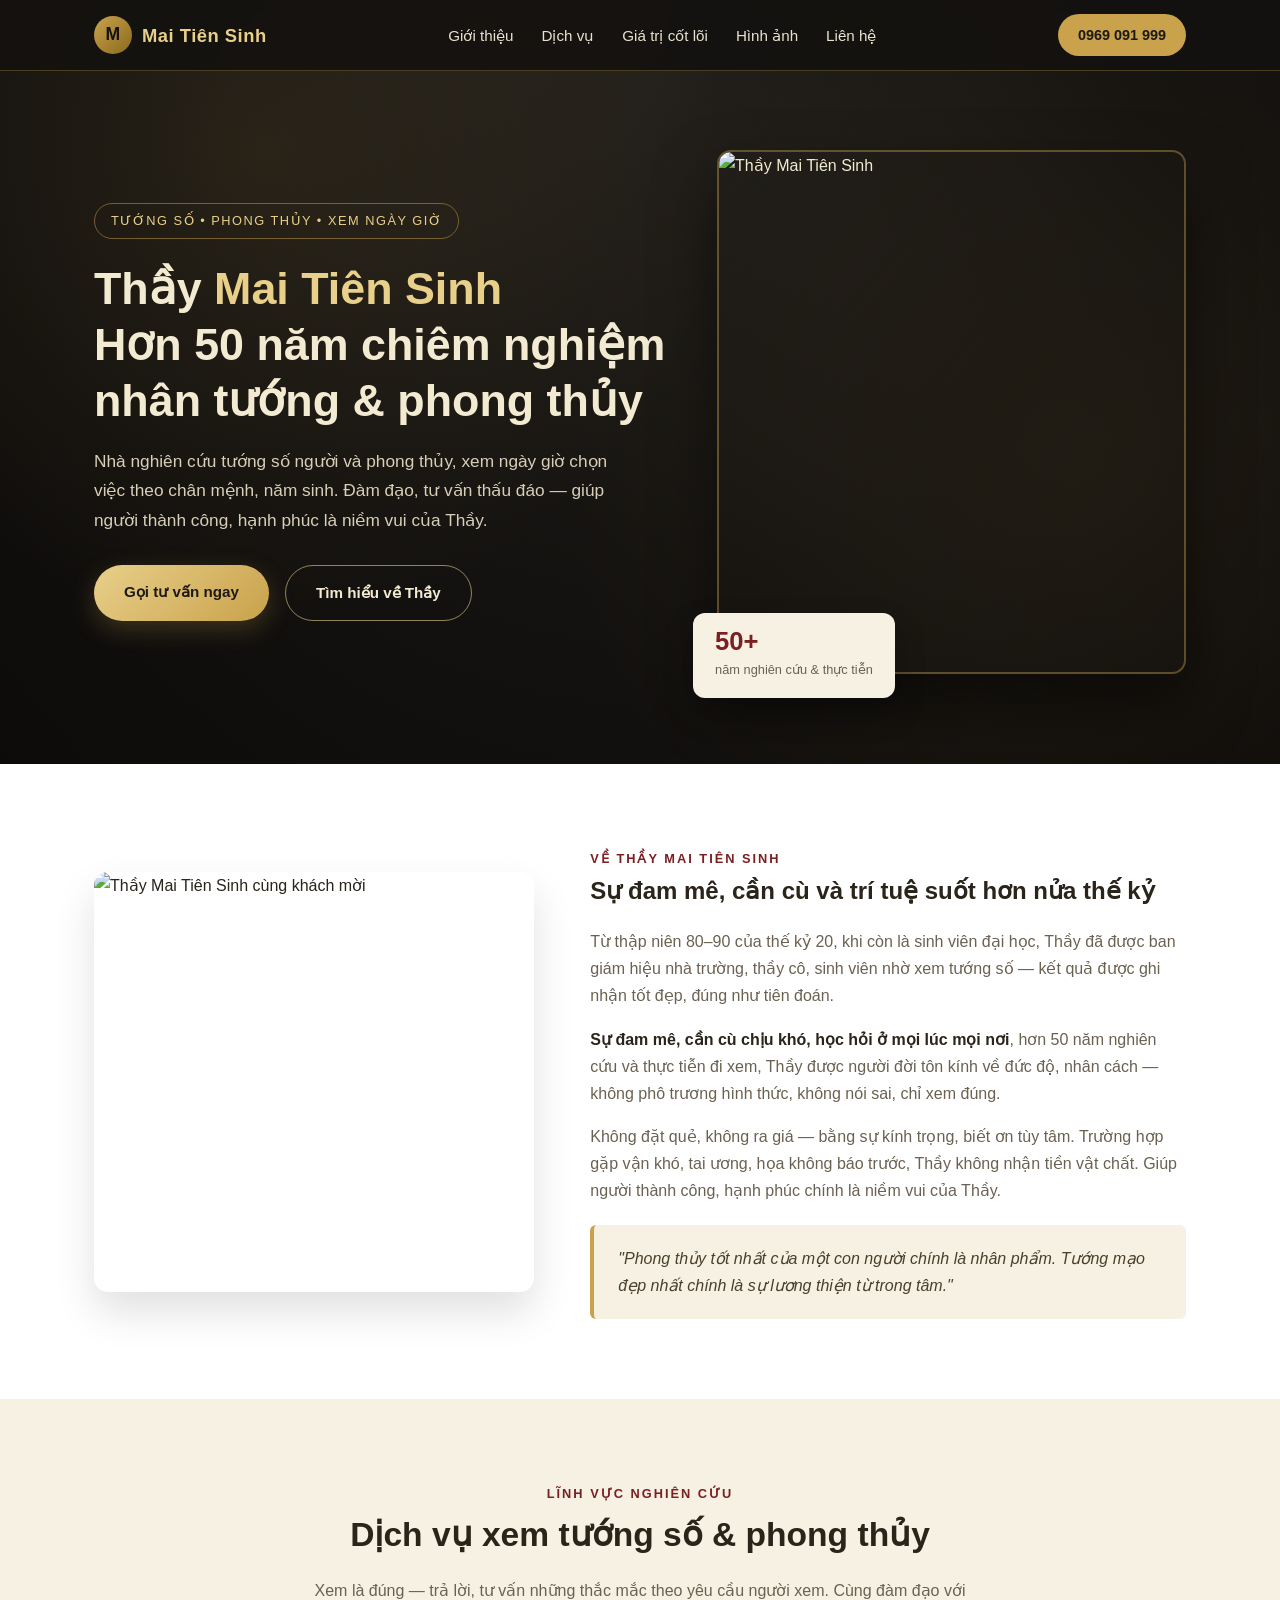
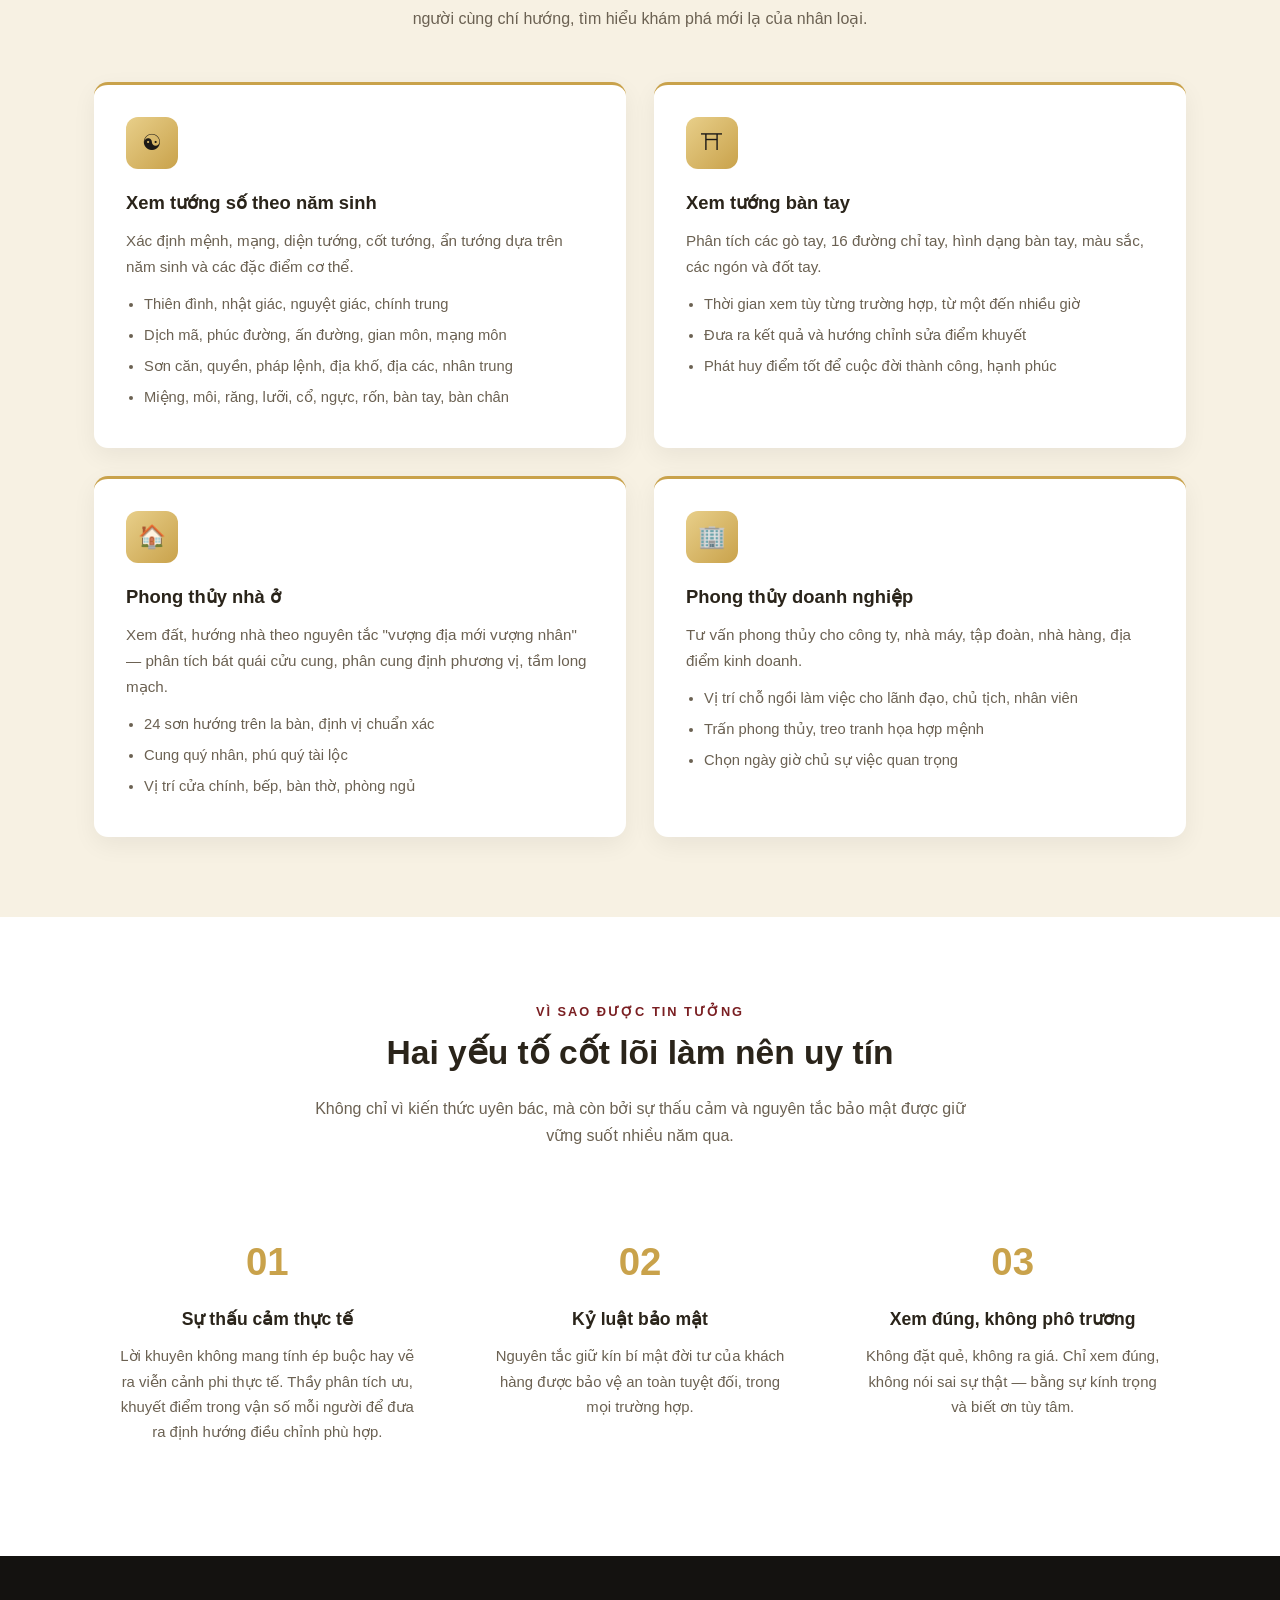
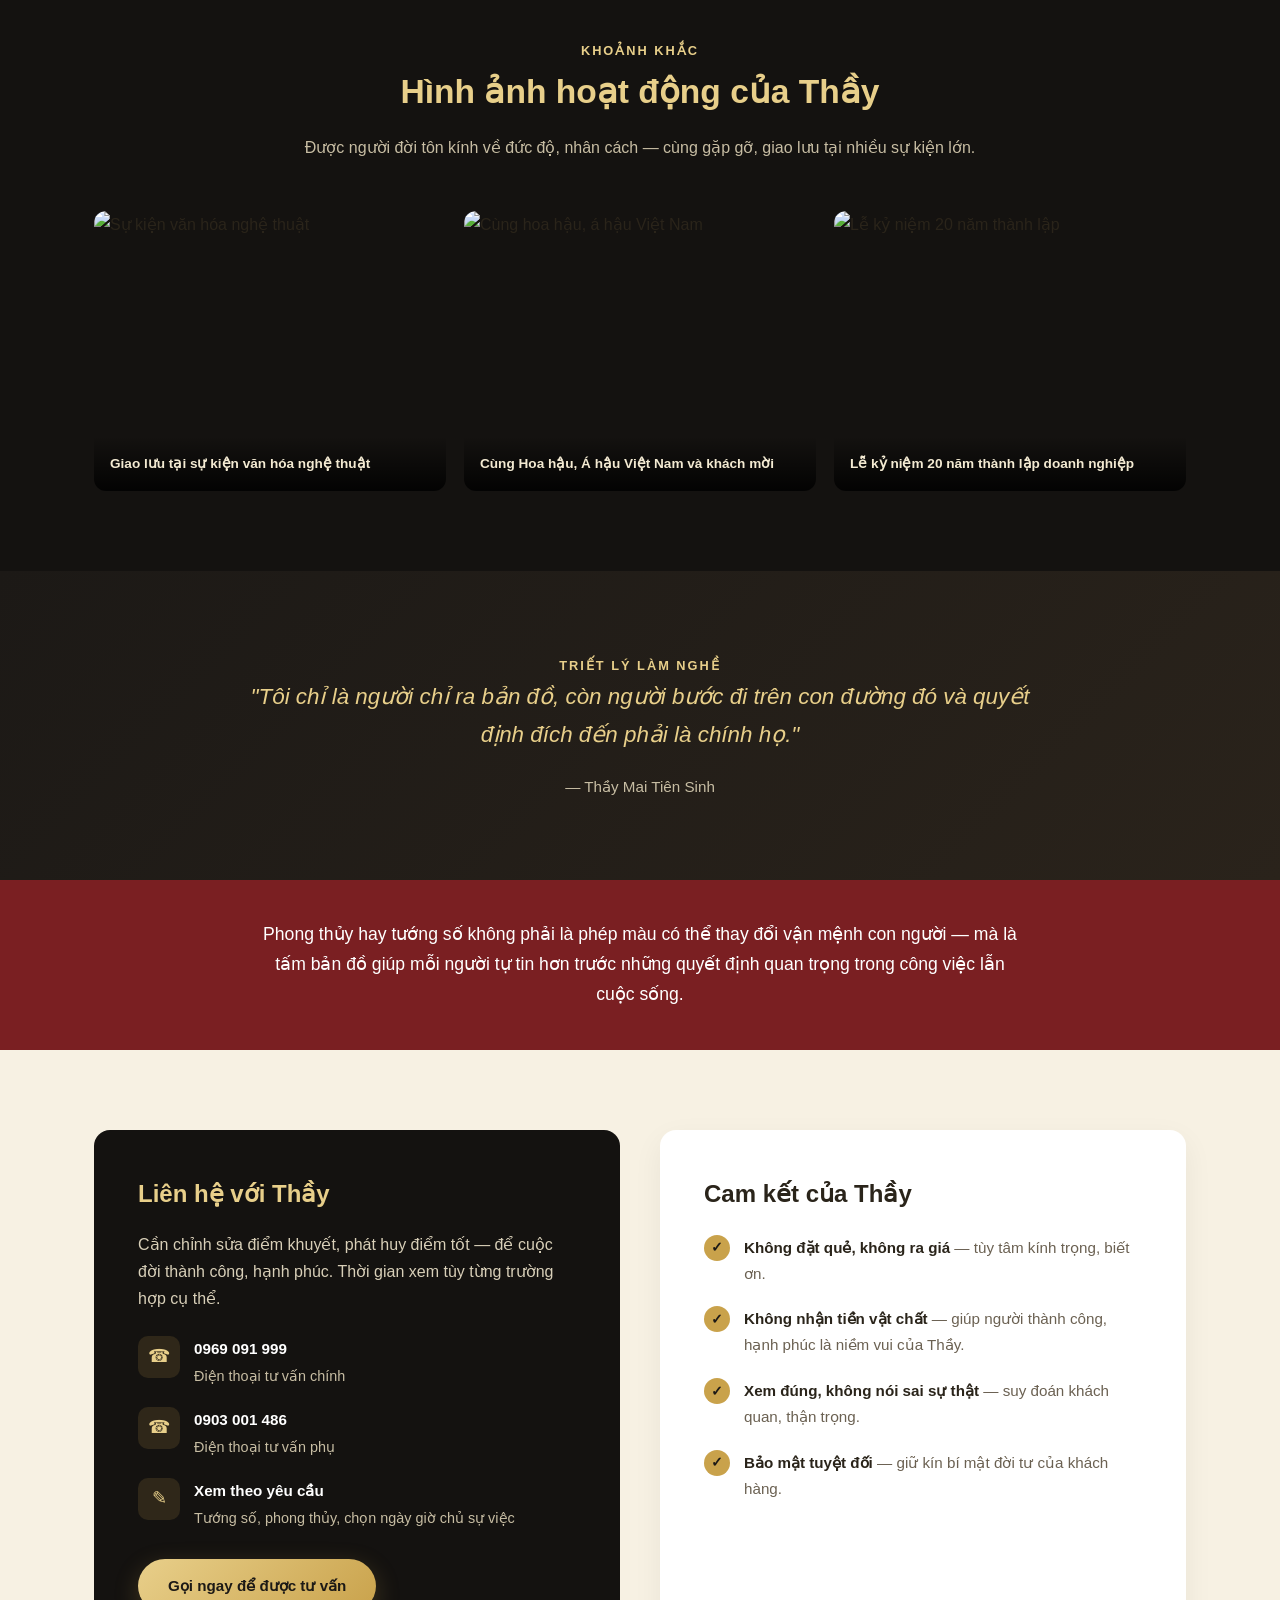
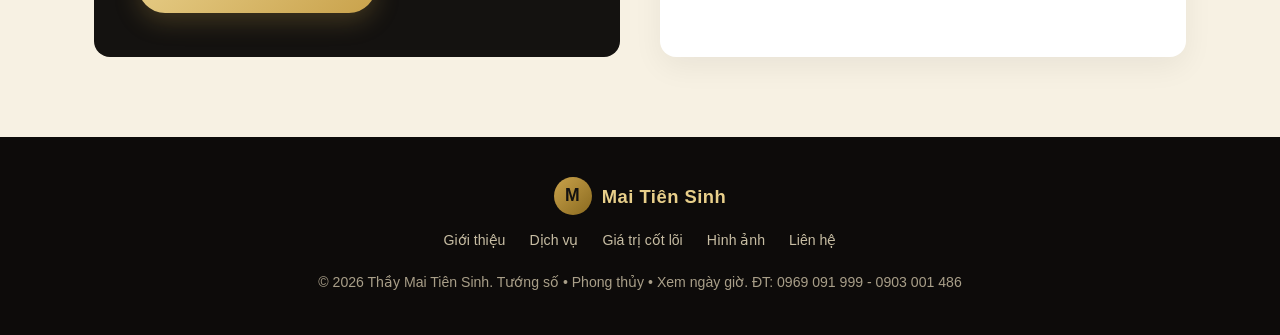
==== webmau/1index.html @ 97b33450 "Initial commit" ====
<!DOCTYPE html>
<html lang="vi">
<head>
<meta charset="UTF-8">
<meta name="viewport" content="width=device-width, initial-scale=1.0">
<title>Thầy Mai Tiên Sinh - Tướng Số & Phong Thủy</title>
<style>
  :root{
    --gold:#c9a24b;
    --gold-light:#e8cf8a;
    --dark:#141210;
    --dark2:#1c1916;
    --cream:#f7f1e3;
    --text:#2a241a;
    --muted:#6b6152;
    --maroon:#7a1f22;
  }
  *{margin:0;padding:0;box-sizing:border-box;}
  html{scroll-behavior:smooth;}
  body{
    font-family:'Segoe UI', 'Helvetica Neue', Arial, sans-serif;
    background:var(--cream);
    color:var(--text);
    line-height:1.7;
  }
  img{display:block;max-width:100%;}
  a{text-decoration:none;color:inherit;}
  .container{max-width:1140px;margin:0 auto;padding:0 24px;}

  /* Header */
  header{
    position:fixed;top:0;left:0;right:0;z-index:100;
    background:rgba(20,18,16,0.92);
    backdrop-filter:blur(6px);
    border-bottom:1px solid rgba(201,162,75,0.3);
  }
  .nav{display:flex;align-items:center;justify-content:space-between;padding:14px 24px;max-width:1140px;margin:0 auto;}
  .brand{display:flex;align-items:center;gap:10px;color:var(--gold-light);font-weight:700;font-size:1.15rem;letter-spacing:0.5px;}
  .brand-badge{width:38px;height:38px;border-radius:50%;background:linear-gradient(135deg,var(--gold),#8a6a1f);display:flex;align-items:center;justify-content:center;color:#141210;font-weight:800;font-size:1.1rem;}
  nav ul{list-style:none;display:flex;gap:28px;}
  nav ul a{color:#e9e2cf;font-size:0.95rem;font-weight:500;transition:color .2s;}
  nav ul a:hover{color:var(--gold-light);}
  .nav-cta{background:var(--gold);color:#1c1916;padding:9px 20px;border-radius:30px;font-weight:700;font-size:0.9rem;white-space:nowrap;}
  .nav-toggle{display:none;background:none;border:none;color:var(--gold-light);font-size:1.6rem;cursor:pointer;}

  /* Hero */
  .hero{
    position:relative;
    padding:150px 0 90px;
    background:radial-gradient(ellipse at top, #24211c 0%, var(--dark) 55%, #0d0b0a 100%);
    color:#f3ead2;
    overflow:hidden;
  }
  .hero::before{
    content:"";position:absolute;inset:0;
    background-image:radial-gradient(circle at 20% 20%, rgba(201,162,75,0.10), transparent 40%),
                      radial-gradient(circle at 85% 60%, rgba(201,162,75,0.08), transparent 45%);
    pointer-events:none;
  }
  .hero-grid{display:grid;grid-template-columns:1.1fr 0.9fr;gap:50px;align-items:center;position:relative;z-index:1;}
  .eyebrow{display:inline-block;color:var(--gold-light);border:1px solid rgba(201,162,75,0.5);padding:6px 16px;border-radius:30px;font-size:0.8rem;letter-spacing:1.5px;text-transform:uppercase;margin-bottom:22px;}
  .hero h1{font-size:2.8rem;font-weight:800;line-height:1.25;margin-bottom:18px;}
  .hero h1 span{color:var(--gold-light);}
  .hero p.lead{font-size:1.08rem;color:#d8cfb8;max-width:520px;margin-bottom:30px;}
  .hero-actions{display:flex;gap:16px;flex-wrap:wrap;}
  .btn{
    display:inline-block;padding:14px 30px;border-radius:30px;font-weight:700;font-size:0.95rem;transition:all .25s;
  }
  .btn-primary{background:linear-gradient(135deg,var(--gold-light),var(--gold));color:#1c1916;box-shadow:0 8px 24px rgba(201,162,75,0.25);}
  .btn-primary:hover{transform:translateY(-2px);box-shadow:0 12px 28px rgba(201,162,75,0.35);}
  .btn-outline{border:1px solid rgba(232,207,138,0.6);color:#f3ead2;}
  .btn-outline:hover{background:rgba(232,207,138,0.1);}
  .hero-portrait{position:relative;}
  .hero-portrait .frame{
    border-radius:14px;overflow:hidden;border:2px solid rgba(201,162,75,0.4);
    box-shadow:0 30px 60px rgba(0,0,0,0.5);
  }
  .hero-portrait img{width:100%;height:520px;object-fit:cover;object-position:top center;}
  .stat-chip{
    position:absolute;bottom:-24px;left:-24px;background:var(--cream);color:var(--text);
    padding:16px 22px;border-radius:12px;box-shadow:0 15px 30px rgba(0,0,0,0.25);
    display:flex;gap:14px;align-items:center;
  }
  .stat-chip strong{font-size:1.6rem;color:var(--maroon);display:block;line-height:1;}
  .stat-chip span{font-size:0.8rem;color:var(--muted);}

  /* Section generic */
  section{padding:80px 0;}
  .section-head{text-align:center;max-width:680px;margin:0 auto 50px;}
  .kicker{color:var(--maroon);text-transform:uppercase;letter-spacing:2px;font-size:0.8rem;font-weight:700;margin-bottom:10px;}
  .section-head h2{font-size:2.1rem;font-weight:800;color:var(--text);}
  .section-head p{color:var(--muted);margin-top:14px;}

  /* About */
  .about{background:#fff;}
  .about-grid{display:grid;grid-template-columns:0.85fr 1.15fr;gap:56px;align-items:center;}
  .about-grid img{border-radius:14px;box-shadow:0 20px 40px rgba(0,0,0,0.12);object-fit:cover;height:420px;width:100%;}
  .about-text h3{font-size:1.5rem;font-weight:800;margin-bottom:16px;color:var(--text);}
  .about-text p{color:var(--muted);margin-bottom:16px;}
  .about-text p strong{color:var(--text);}
  .quote-box{
    border-left:4px solid var(--gold);background:var(--cream);padding:20px 24px;border-radius:6px;
    font-style:italic;color:#4a3f2c;margin-top:20px;
  }

  /* Services */
  .services{background:var(--cream);}
  .service-grid{display:grid;grid-template-columns:repeat(2,1fr);gap:28px;}
  .service-card{
    background:#fff;border-radius:14px;padding:32px;box-shadow:0 8px 24px rgba(0,0,0,0.06);
    border-top:3px solid var(--gold);transition:transform .25s, box-shadow .25s;
  }
  .service-card:hover{transform:translateY(-6px);box-shadow:0 16px 36px rgba(0,0,0,0.1);}
  .service-icon{
    width:52px;height:52px;border-radius:12px;background:linear-gradient(135deg,var(--gold-light),var(--gold));
    display:flex;align-items:center;justify-content:center;font-size:1.4rem;margin-bottom:18px;color:#1c1916;
  }
  .service-card h3{font-size:1.15rem;font-weight:700;margin-bottom:10px;color:var(--text);}
  .service-card p{color:var(--muted);font-size:0.95rem;}
  .service-card ul{margin-top:12px;padding-left:18px;color:var(--muted);font-size:0.92rem;}
  .service-card ul li{margin-bottom:6px;}

  /* Values */
  .values{background:#fff;}
  .value-grid{display:grid;grid-template-columns:repeat(3,1fr);gap:26px;}
  .value-card{text-align:center;padding:30px 20px;}
  .value-num{font-size:2.4rem;font-weight:800;color:var(--gold);margin-bottom:10px;}
  .value-card h4{font-size:1.1rem;font-weight:700;margin-bottom:10px;}
  .value-card p{color:var(--muted);font-size:0.93rem;}

  /* Gallery */
  .gallery{background:var(--dark);}
  .gallery .section-head h2, .gallery .kicker{color:var(--gold-light);}
  .gallery .section-head p{color:#c7bda3;}
  .gallery-grid{display:grid;grid-template-columns:repeat(3,1fr);gap:18px;}
  .gallery-item{position:relative;border-radius:12px;overflow:hidden;height:280px;}
  .gallery-item img{width:100%;height:100%;object-fit:cover;transition:transform .4s;}
  .gallery-item:hover img{transform:scale(1.07);}
  .gallery-item .cap{
    position:absolute;bottom:0;left:0;right:0;padding:16px;
    background:linear-gradient(to top, rgba(0,0,0,0.85), transparent);
    color:#f3ead2;font-size:0.85rem;font-weight:600;
  }

  /* Philosophy */
  .philosophy{background:linear-gradient(135deg,#1c1916,#2a231b);color:#f3ead2;text-align:center;}
  .philosophy blockquote{
    font-size:1.4rem;font-style:italic;max-width:820px;margin:0 auto 20px;line-height:1.7;color:var(--gold-light);
  }
  .philosophy cite{display:block;color:#c7bda3;font-style:normal;font-size:0.95rem;}

  /* Testimonial-ish quote strip */
  .strip{background:var(--maroon);color:#fff;text-align:center;padding:40px 0;}
  .strip p{font-size:1.1rem;max-width:760px;margin:0 auto;}

  /* Contact */
  .contact{background:var(--cream);}
  .contact-grid{display:grid;grid-template-columns:1fr 1fr;gap:40px;align-items:stretch;}
  .contact-card{
    background:var(--dark);color:#f3ead2;border-radius:16px;padding:44px;
  }
  .contact-card h3{font-size:1.5rem;font-weight:800;margin-bottom:16px;color:var(--gold-light);}
  .contact-card p{color:#d8cfb8;margin-bottom:24px;}
  .contact-item{display:flex;gap:14px;align-items:flex-start;margin-bottom:18px;}
  .contact-item .ic{
    width:42px;height:42px;border-radius:10px;background:rgba(201,162,75,0.15);
    display:flex;align-items:center;justify-content:center;color:var(--gold-light);flex-shrink:0;font-size:1.1rem;
  }
  .contact-item strong{display:block;color:#fff;font-size:0.95rem;}
  .contact-item span{color:#c7bda3;font-size:0.9rem;}
  .commit-list{background:#fff;border-radius:16px;padding:44px;box-shadow:0 10px 30px rgba(0,0,0,0.06);}
  .commit-list h3{font-size:1.5rem;font-weight:800;margin-bottom:20px;color:var(--text);}
  .commit-item{display:flex;gap:14px;margin-bottom:20px;}
  .commit-item .check{
    width:26px;height:26px;border-radius:50%;background:var(--gold);color:#1c1916;
    display:flex;align-items:center;justify-content:center;font-size:0.85rem;font-weight:800;flex-shrink:0;
  }
  .commit-item p{color:var(--muted);font-size:0.95rem;margin:0;}
  .commit-item strong{color:var(--text);}

  /* Footer */
  footer{background:#0d0b0a;color:#a99f89;padding:40px 0;text-align:center;font-size:0.88rem;}
  footer .brand{justify-content:center;margin-bottom:14px;color:var(--gold-light);}
  footer .foot-links{display:flex;justify-content:center;gap:24px;margin-bottom:18px;flex-wrap:wrap;}
  footer .foot-links a{color:#c7bda3;}
  footer .foot-links a:hover{color:var(--gold-light);}

  @media (max-width:900px){
    nav ul{display:none;}
    .nav-toggle{display:block;}
    .hero-grid{grid-template-columns:1fr;}
    .hero-portrait{order:-1;max-width:340px;margin:0 auto;}
    .about-grid{grid-template-columns:1fr;}
    .service-grid{grid-template-columns:1fr;}
    .value-grid{grid-template-columns:1fr;}
    .gallery-grid{grid-template-columns:1fr 1fr;}
    .contact-grid{grid-template-columns:1fr;}
    .hero h1{font-size:2.1rem;}
  }
  @media (max-width:520px){
    .gallery-grid{grid-template-columns:1fr;}
    .stat-chip{left:12px;bottom:-18px;padding:12px 16px;}
  }
</style>
</head>
<body>

<header>
  <div class="nav">
    <div class="brand"><div class="brand-badge">M</div>Mai Tiên Sinh</div>
    <nav><ul>
      <li><a href="#about">Giới thiệu</a></li>
      <li><a href="#services">Dịch vụ</a></li>
      <li><a href="#values">Giá trị cốt lõi</a></li>
      <li><a href="#gallery">Hình ảnh</a></li>
      <li><a href="#contact">Liên hệ</a></li>
    </ul></nav>
    <a href="tel:0969091999" class="nav-cta">0969 091 999</a>
  </div>
</header>

<section class="hero">
  <div class="container hero-grid">
    <div>
      <span class="eyebrow">Tướng số • Phong thủy • Xem ngày giờ</span>
      <h1>Thầy <span>Mai Tiên Sinh</span><br>Hơn 50 năm chiêm nghiệm nhân tướng &amp; phong thủy</h1>
      <p class="lead">Nhà nghiên cứu tướng số người và phong thủy, xem ngày giờ chọn việc theo chân mệnh, năm sinh. Đàm đạo, tư vấn thấu đáo — giúp người thành công, hạnh phúc là niềm vui của Thầy.</p>
      <div class="hero-actions">
        <a href="tel:0969091999" class="btn btn-primary">Gọi tư vấn ngay</a>
        <a href="#about" class="btn btn-outline">Tìm hiểu về Thầy</a>
      </div>
    </div>
    <div class="hero-portrait">
      <div class="frame"><img src="assets/images/image1.png" alt="Thầy Mai Tiên Sinh"></div>
      <div class="stat-chip">
        <div><strong>50+</strong><span>năm nghiên cứu &amp; thực tiễn</span></div>
      </div>
    </div>
  </div>
</section>

<section class="about" id="about">
  <div class="container about-grid">
    <img src="assets/images/image2.png" alt="Thầy Mai Tiên Sinh cùng khách mời">
    <div class="about-text">
      <span class="kicker">Về Thầy Mai Tiên Sinh</span>
      <h3>Sự đam mê, cần cù và trí tuệ suốt hơn nửa thế kỷ</h3>
      <p>Từ thập niên 80–90 của thế kỷ 20, khi còn là sinh viên đại học, Thầy đã được ban giám hiệu nhà trường, thầy cô, sinh viên nhờ xem tướng số — kết quả được ghi nhận tốt đẹp, đúng như tiên đoán.</p>
      <p><strong>Sự đam mê, cần cù chịu khó, học hỏi ở mọi lúc mọi nơi</strong>, hơn 50 năm nghiên cứu và thực tiễn đi xem, Thầy được người đời tôn kính về đức độ, nhân cách — không phô trương hình thức, không nói sai, chỉ xem đúng.</p>
      <p>Không đặt quẻ, không ra giá — bằng sự kính trọng, biết ơn tùy tâm. Trường hợp gặp vận khó, tai ương, họa không báo trước, Thầy không nhận tiền vật chất. Giúp người thành công, hạnh phúc chính là niềm vui của Thầy.</p>
      <div class="quote-box">
        "Phong thủy tốt nhất của một con người chính là nhân phẩm. Tướng mạo đẹp nhất chính là sự lương thiện từ trong tâm."
      </div>
    </div>
  </div>
</section>

<section class="services" id="services">
  <div class="container">
    <div class="section-head">
      <span class="kicker">Lĩnh vực nghiên cứu</span>
      <h2>Dịch vụ xem tướng số &amp; phong thủy</h2>
      <p>Xem là đúng — trả lời, tư vấn những thắc mắc theo yêu cầu người xem. Cùng đàm đạo với người cùng chí hướng, tìm hiểu khám phá mới lạ của nhân loại.</p>
    </div>
    <div class="service-grid">
      <div class="service-card">
        <div class="service-icon">☯</div>
        <h3>Xem tướng số theo năm sinh</h3>
        <p>Xác định mệnh, mạng, diện tướng, cốt tướng, ẩn tướng dựa trên năm sinh và các đặc điểm cơ thể.</p>
        <ul>
          <li>Thiên đình, nhật giác, nguyệt giác, chính trung</li>
          <li>Dịch mã, phúc đường, ấn đường, gian môn, mạng môn</li>
          <li>Sơn căn, quyền, pháp lệnh, địa khố, địa các, nhân trung</li>
          <li>Miệng, môi, răng, lưỡi, cổ, ngực, rốn, bàn tay, bàn chân</li>
        </ul>
      </div>
      <div class="service-card">
        <div class="service-icon">⛩</div>
        <h3>Xem tướng bàn tay</h3>
        <p>Phân tích các gò tay, 16 đường chỉ tay, hình dạng bàn tay, màu sắc, các ngón và đốt tay.</p>
        <ul>
          <li>Thời gian xem tùy từng trường hợp, từ một đến nhiều giờ</li>
          <li>Đưa ra kết quả và hướng chỉnh sửa điểm khuyết</li>
          <li>Phát huy điểm tốt để cuộc đời thành công, hạnh phúc</li>
        </ul>
      </div>
      <div class="service-card">
        <div class="service-icon">🏠</div>
        <h3>Phong thủy nhà ở</h3>
        <p>Xem đất, hướng nhà theo nguyên tắc "vượng địa mới vượng nhân" — phân tích bát quái cửu cung, phân cung định phương vị, tầm long mạch.</p>
        <ul>
          <li>24 sơn hướng trên la bàn, định vị chuẩn xác</li>
          <li>Cung quý nhân, phú quý tài lộc</li>
          <li>Vị trí cửa chính, bếp, bàn thờ, phòng ngủ</li>
        </ul>
      </div>
      <div class="service-card">
        <div class="service-icon">🏢</div>
        <h3>Phong thủy doanh nghiệp</h3>
        <p>Tư vấn phong thủy cho công ty, nhà máy, tập đoàn, nhà hàng, địa điểm kinh doanh.</p>
        <ul>
          <li>Vị trí chỗ ngồi làm việc cho lãnh đạo, chủ tịch, nhân viên</li>
          <li>Trấn phong thủy, treo tranh họa hợp mệnh</li>
          <li>Chọn ngày giờ chủ sự việc quan trọng</li>
        </ul>
      </div>
    </div>
  </div>
</section>

<section class="values" id="values">
  <div class="container">
    <div class="section-head">
      <span class="kicker">Vì sao được tin tưởng</span>
      <h2>Hai yếu tố cốt lõi làm nên uy tín</h2>
      <p>Không chỉ vì kiến thức uyên bác, mà còn bởi sự thấu cảm và nguyên tắc bảo mật được giữ vững suốt nhiều năm qua.</p>
    </div>
    <div class="value-grid">
      <div class="value-card">
        <div class="value-num">01</div>
        <h4>Sự thấu cảm thực tế</h4>
        <p>Lời khuyên không mang tính ép buộc hay vẽ ra viễn cảnh phi thực tế. Thầy phân tích ưu, khuyết điểm trong vận số mỗi người để đưa ra định hướng điều chỉnh phù hợp.</p>
      </div>
      <div class="value-card">
        <div class="value-num">02</div>
        <h4>Kỷ luật bảo mật</h4>
        <p>Nguyên tắc giữ kín bí mật đời tư của khách hàng được bảo vệ an toàn tuyệt đối, trong mọi trường hợp.</p>
      </div>
      <div class="value-card">
        <div class="value-num">03</div>
        <h4>Xem đúng, không phô trương</h4>
        <p>Không đặt quẻ, không ra giá. Chỉ xem đúng, không nói sai sự thật — bằng sự kính trọng và biết ơn tùy tâm.</p>
      </div>
    </div>
  </div>
</section>

<section class="gallery" id="gallery">
  <div class="container">
    <div class="section-head">
      <span class="kicker">Khoảnh khắc</span>
      <h2>Hình ảnh hoạt động của Thầy</h2>
      <p>Được người đời tôn kính về đức độ, nhân cách — cùng gặp gỡ, giao lưu tại nhiều sự kiện lớn.</p>
    </div>
    <div class="gallery-grid">
      <div class="gallery-item">
        <img src="assets/images/image1.png" alt="Sự kiện văn hóa nghệ thuật">
        <div class="cap">Giao lưu tại sự kiện văn hóa nghệ thuật</div>
      </div>
      <div class="gallery-item">
        <img src="assets/images/image2.png" alt="Cùng hoa hậu, á hậu Việt Nam">
        <div class="cap">Cùng Hoa hậu, Á hậu Việt Nam và khách mời</div>
      </div>
      <div class="gallery-item">
        <img src="assets/images/image3.png" alt="Lễ kỷ niệm 20 năm thành lập">
        <div class="cap">Lễ kỷ niệm 20 năm thành lập doanh nghiệp</div>
      </div>
    </div>
  </div>
</section>

<section class="philosophy">
  <div class="container">
    <span class="kicker" style="color:var(--gold-light)">Triết lý làm nghề</span>
    <blockquote>
      "Tôi chỉ là người chỉ ra bản đồ, còn người bước đi trên con đường đó và quyết định đích đến phải là chính họ."
    </blockquote>
    <cite>— Thầy Mai Tiên Sinh</cite>
  </div>
</section>

<div class="strip">
  <div class="container">
    <p>Phong thủy hay tướng số không phải là phép màu có thể thay đổi vận mệnh con người — mà là tấm bản đồ giúp mỗi người tự tin hơn trước những quyết định quan trọng trong công việc lẫn cuộc sống.</p>
  </div>
</div>

<section class="contact" id="contact">
  <div class="container contact-grid">
    <div class="contact-card">
      <h3>Liên hệ với Thầy</h3>
      <p>Cần chỉnh sửa điểm khuyết, phát huy điểm tốt — để cuộc đời thành công, hạnh phúc. Thời gian xem tùy từng trường hợp cụ thể.</p>
      <div class="contact-item">
        <div class="ic">☎</div>
        <div><strong>0969 091 999</strong><span>Điện thoại tư vấn chính</span></div>
      </div>
      <div class="contact-item">
        <div class="ic">☎</div>
        <div><strong>0903 001 486</strong><span>Điện thoại tư vấn phụ</span></div>
      </div>
      <div class="contact-item">
        <div class="ic">✎</div>
        <div><strong>Xem theo yêu cầu</strong><span>Tướng số, phong thủy, chọn ngày giờ chủ sự việc</span></div>
      </div>
      <a href="tel:0969091999" class="btn btn-primary" style="margin-top:10px;">Gọi ngay để được tư vấn</a>
    </div>
    <div class="commit-list">
      <h3>Cam kết của Thầy</h3>
      <div class="commit-item">
        <div class="check">✓</div>
        <p><strong>Không đặt quẻ, không ra giá</strong> — tùy tâm kính trọng, biết ơn.</p>
      </div>
      <div class="commit-item">
        <div class="check">✓</div>
        <p><strong>Không nhận tiền vật chất</strong> — giúp người thành công, hạnh phúc là niềm vui của Thầy.</p>
      </div>
      <div class="commit-item">
        <div class="check">✓</div>
        <p><strong>Xem đúng, không nói sai sự thật</strong> — suy đoán khách quan, thận trọng.</p>
      </div>
      <div class="commit-item">
        <div class="check">✓</div>
        <p><strong>Bảo mật tuyệt đối</strong> — giữ kín bí mật đời tư của khách hàng.</p>
      </div>
    </div>
  </div>
</section>

<footer>
  <div class="container">
    <div class="brand"><div class="brand-badge">M</div>Mai Tiên Sinh</div>
    <div class="foot-links">
      <a href="#about">Giới thiệu</a>
      <a href="#services">Dịch vụ</a>
      <a href="#values">Giá trị cốt lõi</a>
      <a href="#gallery">Hình ảnh</a>
      <a href="#contact">Liên hệ</a>
    </div>
    <p>© 2026 Thầy Mai Tiên Sinh. Tướng số • Phong thủy • Xem ngày giờ. ĐT: 0969 091 999 - 0903 001 486</p>
  </div>
</footer>

</body>
</html>
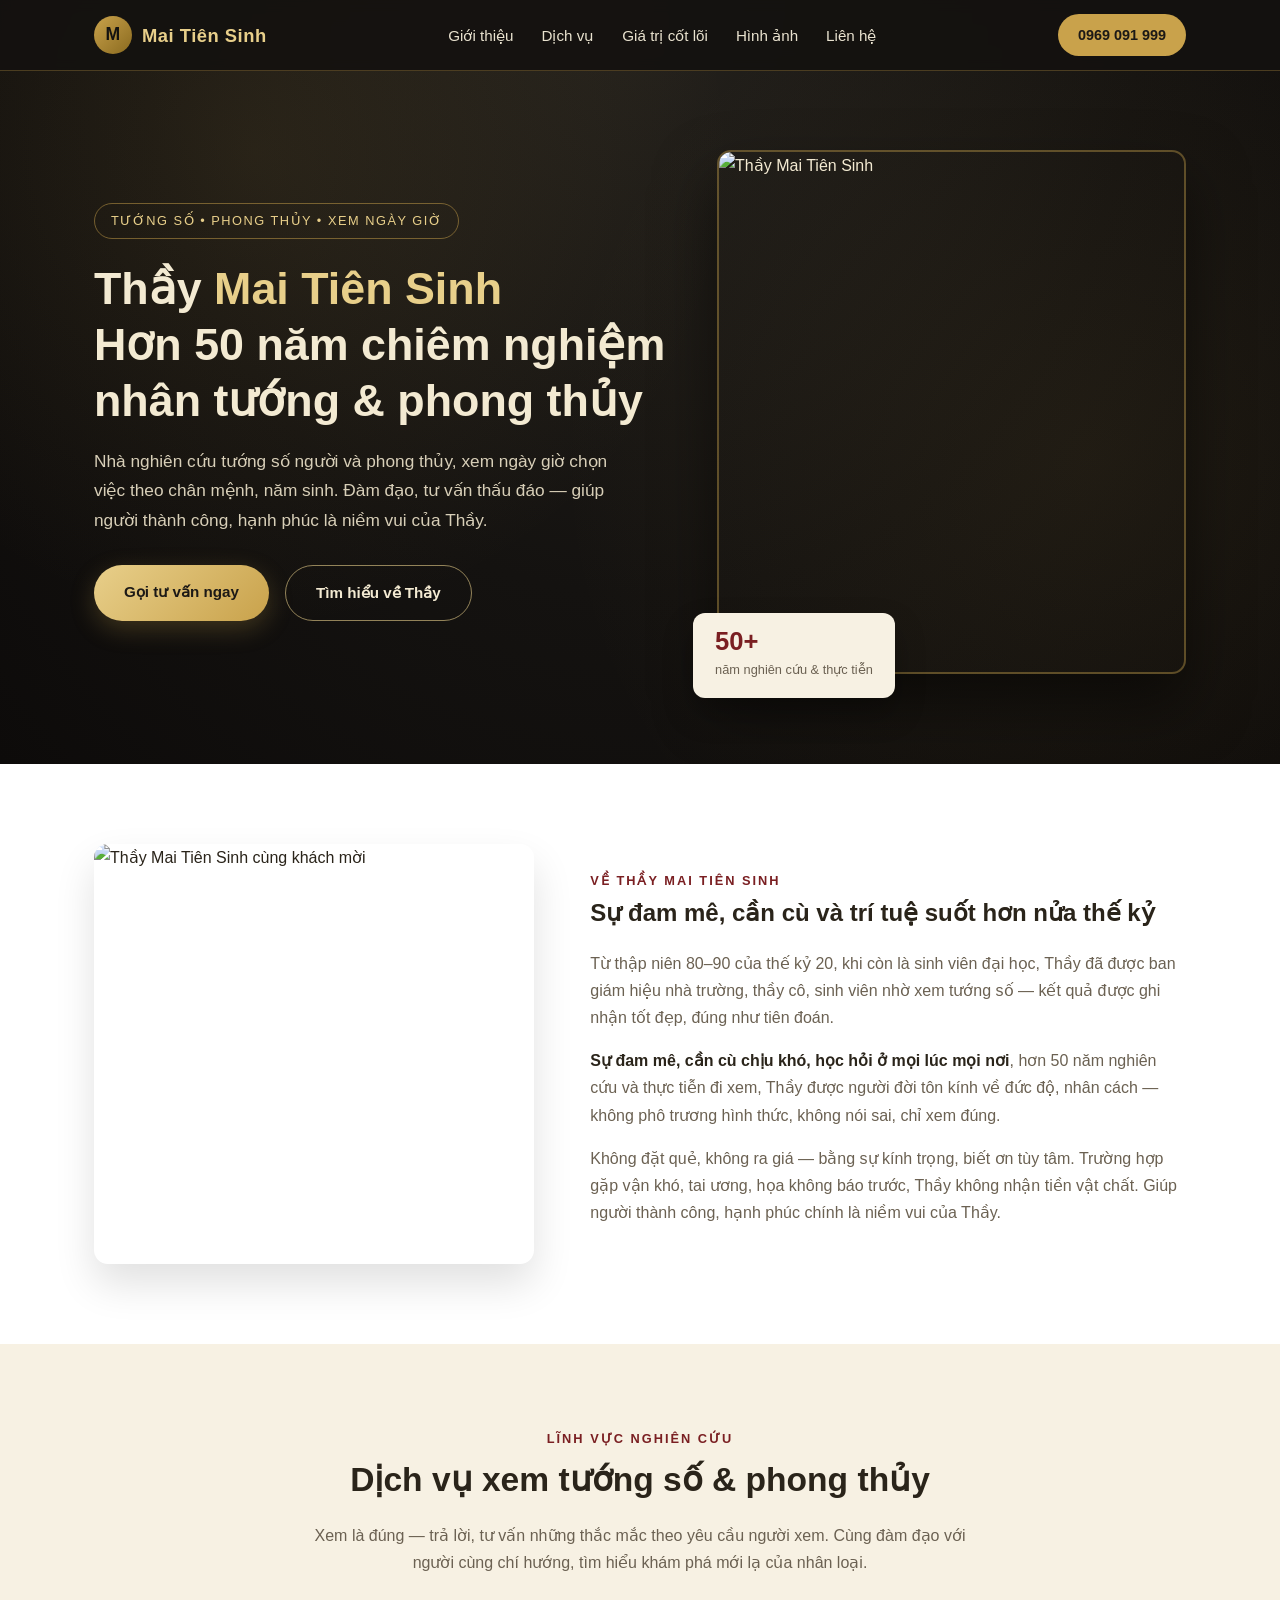
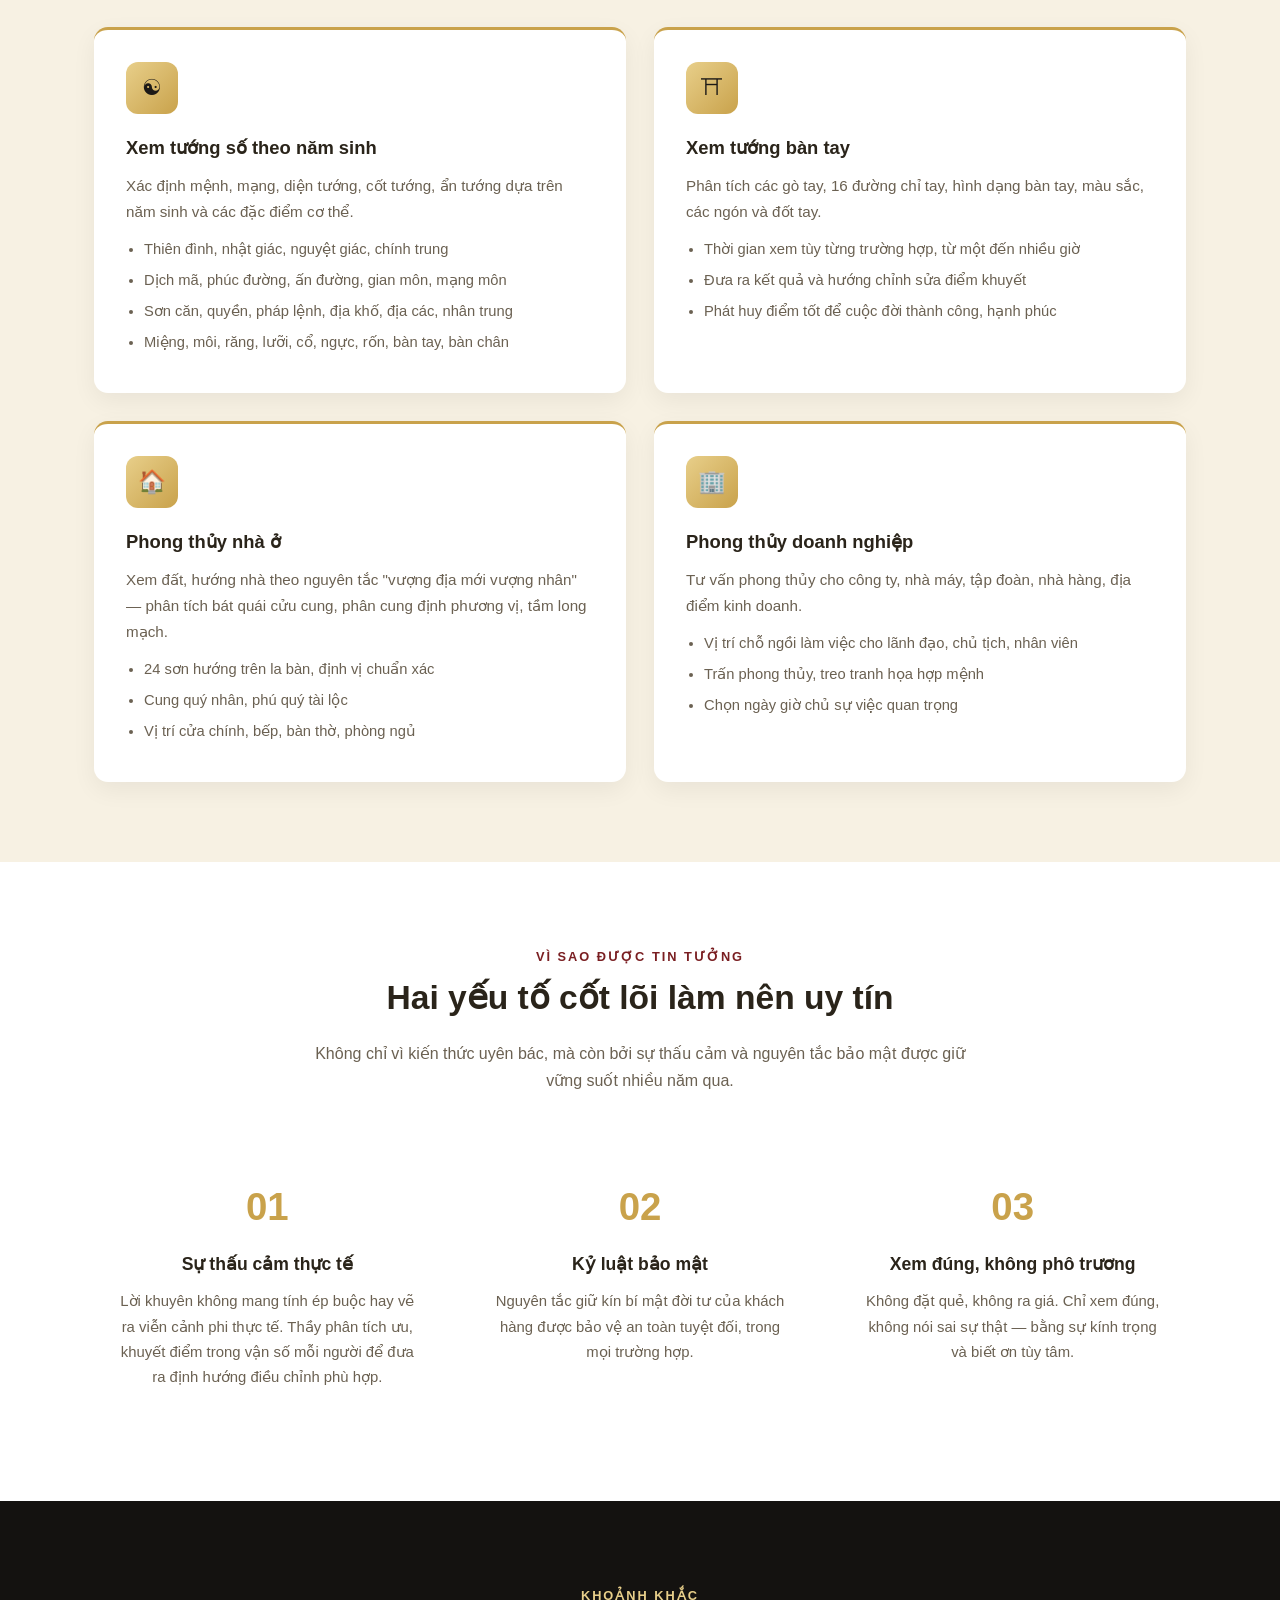
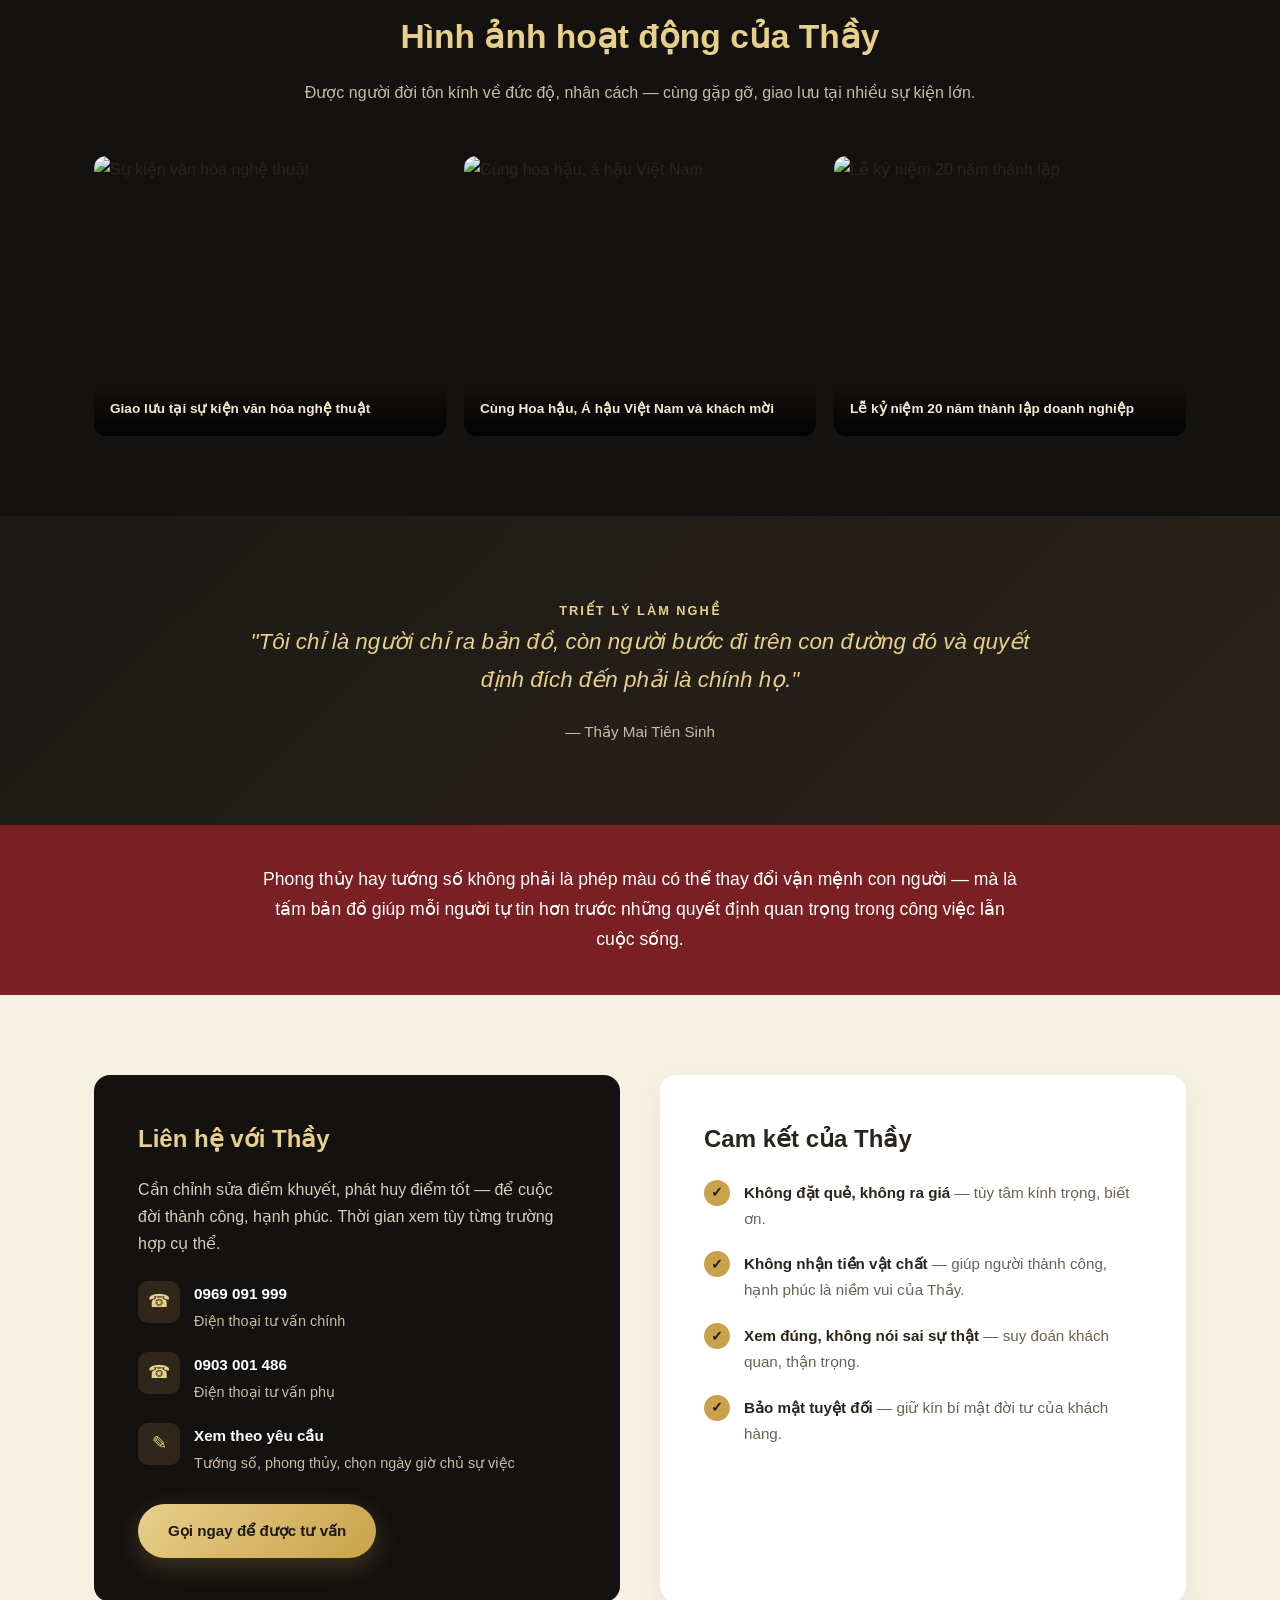
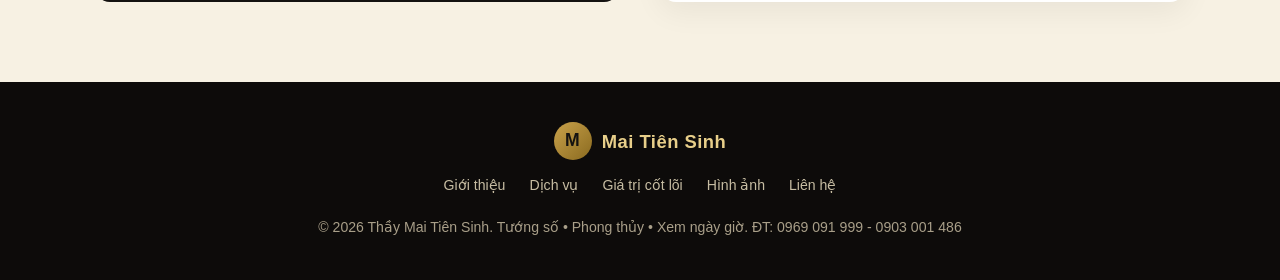
==== commit 8dfdac05: "update 140926" ====
--- a/webmau/1index.html
+++ b/webmau/1index.html
@@ -248,9 +248,6 @@
       <p>Từ thập niên 80–90 của thế kỷ 20, khi còn là sinh viên đại học, Thầy đã được ban giám hiệu nhà trường, thầy cô, sinh viên nhờ xem tướng số — kết quả được ghi nhận tốt đẹp, đúng như tiên đoán.</p>
       <p><strong>Sự đam mê, cần cù chịu khó, học hỏi ở mọi lúc mọi nơi</strong>, hơn 50 năm nghiên cứu và thực tiễn đi xem, Thầy được người đời tôn kính về đức độ, nhân cách — không phô trương hình thức, không nói sai, chỉ xem đúng.</p>
       <p>Không đặt quẻ, không ra giá — bằng sự kính trọng, biết ơn tùy tâm. Trường hợp gặp vận khó, tai ương, họa không báo trước, Thầy không nhận tiền vật chất. Giúp người thành công, hạnh phúc chính là niềm vui của Thầy.</p>
-      <div class="quote-box">
-        "Phong thủy tốt nhất của một con người chính là nhân phẩm. Tướng mạo đẹp nhất chính là sự lương thiện từ trong tâm."
-      </div>
     </div>
   </div>
 </section>
